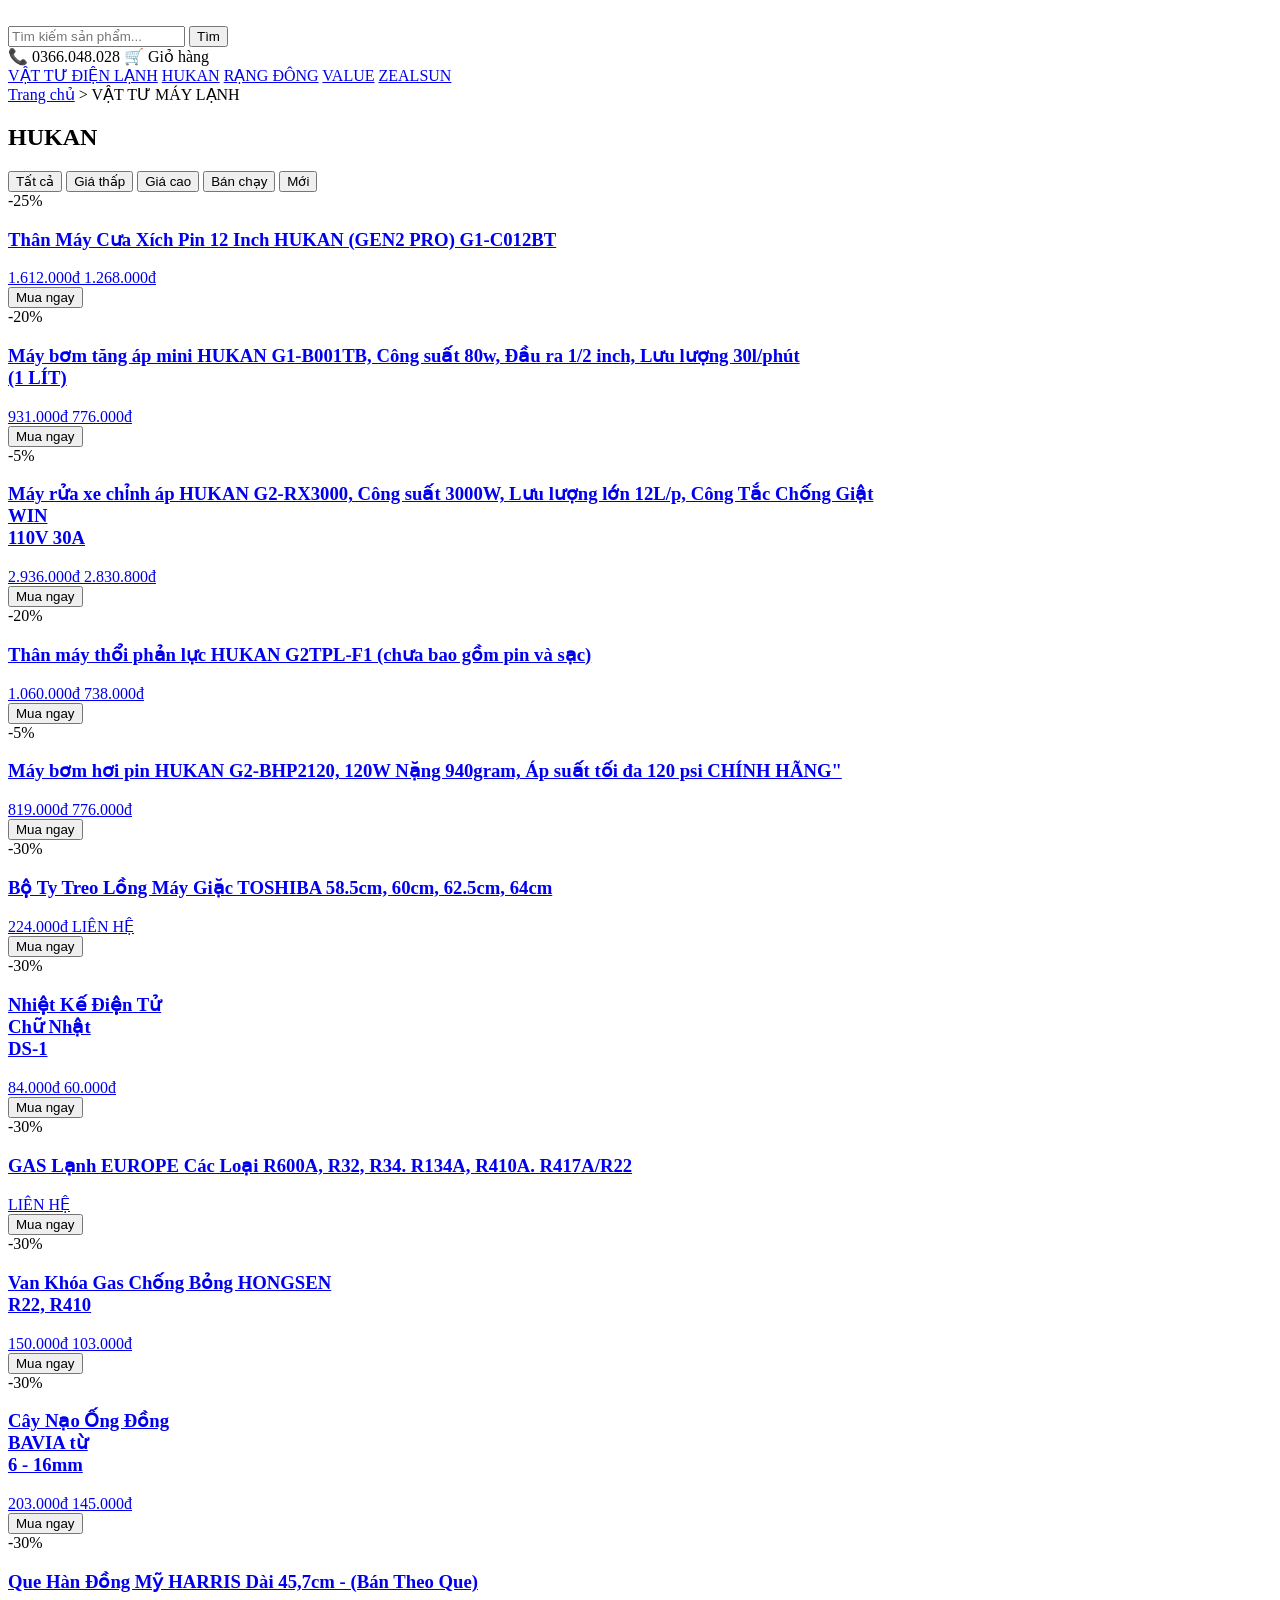
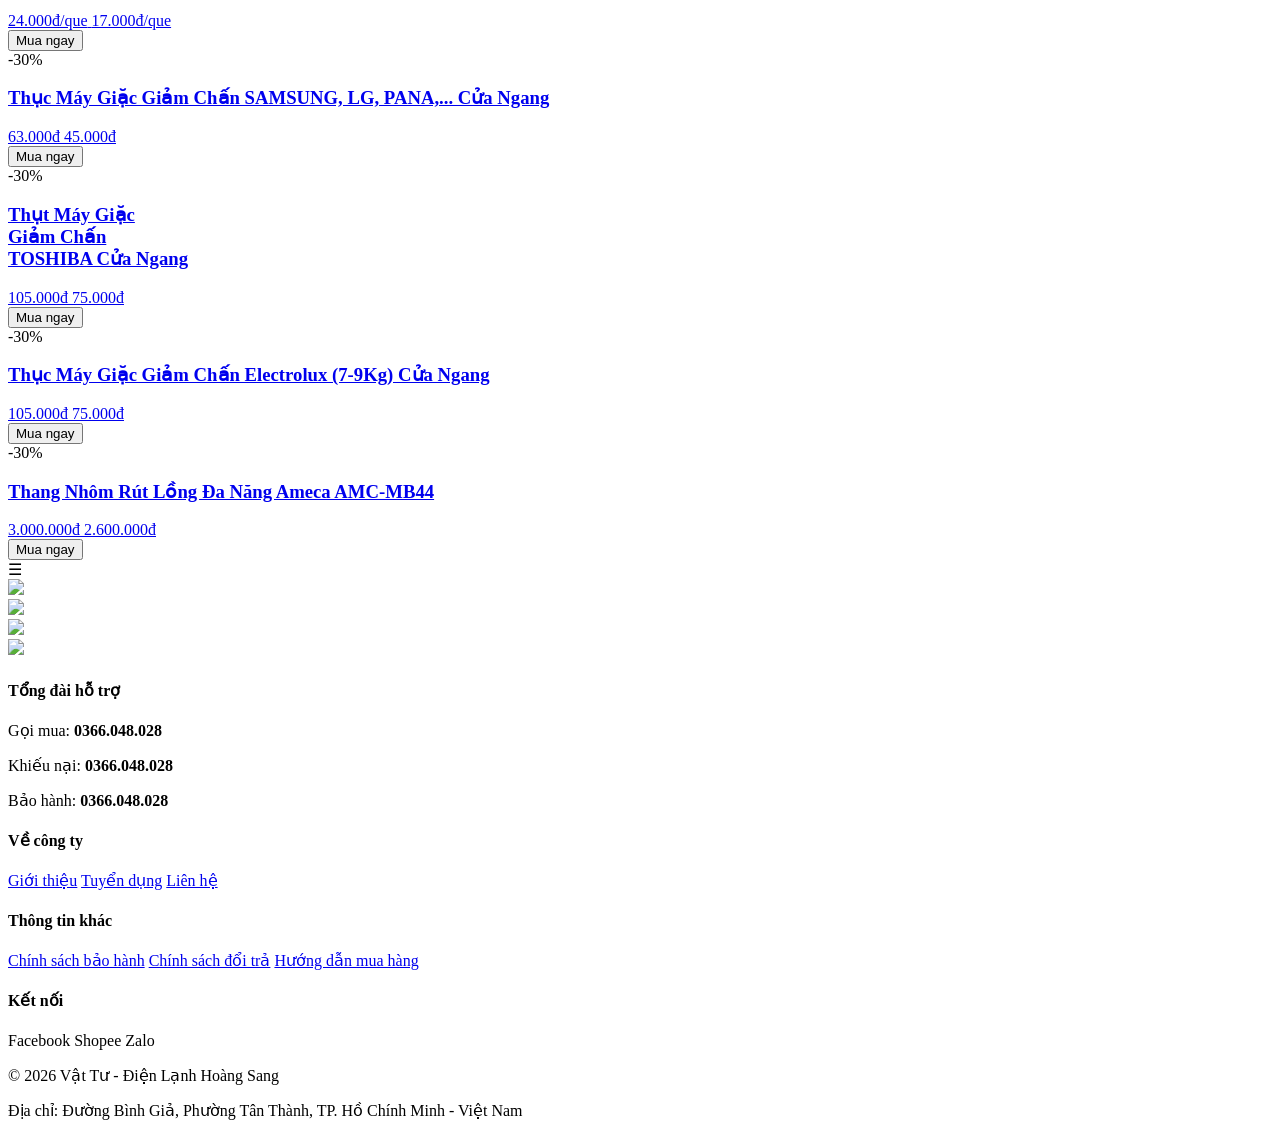
==== hukan.html @ 6bf0ff97 "Add files via upload" ====
<!DOCTYPE html>
<html lang="vi">
<head>
  <meta charset="UTF-8">
  <title>Danh mục sản phẩm</title>

  <link rel="stylesheet" href="assets/css/base.css">
  <link rel="stylesheet" href="assets/css/layout.css">
  <link rel="stylesheet" href="assets/css/home.css">
  <link rel="stylesheet" href="assets/css/responsive.css">
  
</head>

<body>

<!-- HEADER -->
<header class="header">
  <div class="container header-top">

<div class="logo">
  <a href="index.html">
    <img src="assets/Images/logo HS-54-54.png" alt="">
  </a>
</div>

    <div class="search-box">
      <input type="text" placeholder="Tìm kiếm sản phẩm..." />
      <button>Tìm</button>
    </div>

    <div class="header-actions">
      <span>📞 0366.048.028</span>
      <span>🛒 Giỏ hàng</span>
    </div>
  </div>

  <nav class="nav">
    <div class="container">
    <a href="vattudienlanh.html">VẬT TƯ ĐIỆN LẠNH</a>
    <a href="hukan.html">HUKAN</a>
    <a href="category.html">RẠNG ĐÔNG</a>
    <a href="category.html">VALUE</a>
    <a href="category.html">ZEALSUN</a>
    </div>
  </nav>
</header>


<div class="overlay" id="overlay"></div>

<!-- MAIN CATEGORY -->
<section class="category-page">
  <div class="container">

    <!-- breadcrumb -->
    <div class="breadcrumb">
      <a href="index.html">Trang chủ</a> > <span>VẬT TƯ MÁY LẠNH</span>
    </div>

    <div class="category-layout no-sidebar">

      <!-- PRODUCT LIST -->
<section class="products">

  <div class="section-header">
    <h2 class="section-title">HUKAN</h2>
  </div>

  <div class="filter-bar">
    <button class="filter-btn active" data-filter="all">Tất cả</button>
    <button class="filter-btn" data-filter="low">Giá thấp</button>
    <button class="filter-btn" data-filter="high">Giá cao</button>
    <button class="filter-btn" data-filter="hot">Bán chạy</button>
    <button class="filter-btn" data-filter="new">Mới</button>
  </div>

  <!-- SẢN PHẨM -->
  <section class="products">
  <div class="container">
      <!-- HEADER MỚI -->

    <div class="product-grid">
      <div class="product-card">
        <span class="discount-badge">-25%</span>
  <a href="product2.html?id=1">
    <img src="https://down-vn.img.susercontent.com/file/vn-11134207-81ztc-mm71sxk3lg5f43.webp" alt="">
    <h3>Thân Máy Cưa Xích Pin 12 Inch HUKAN (GEN2 PRO) G1-C012BT</h3>
    <div class="price-box">
  <span class="old-price">1.612.000đ</span>
  <span class="new-price">1.268.000đ</span>
</div>
  </a>
  <button>Mua ngay</button>
</div>

<div class="product-card">
        <span class="discount-badge">-20%</span>
  <a href="product2.html?id=2">
    <img src="https://down-vn.img.susercontent.com/file/vn-11134207-81ztc-mm70eq6op72naf.webp" alt="">
    <h3>Máy bơm tăng áp mini HUKAN G1-B001TB, Công suất 80w, Đầu ra 1/2 inch, Lưu lượng 30l/phút<br>(1 LÍT)</h3>
    <div class="price-box">
  <span class="old-price">931.000đ</span>
  <span class="new-price">776.000đ</span>
</div>
  </a>
  <button>Mua ngay</button>
</div>

<div class="product-card">
        <span class="discount-badge">-5%</span>
  <a href="product2.html?id=3">
    <img src="https://down-vn.img.susercontent.com/file/vn-11134207-81ztc-mm71h6niehvs71.webp" alt="">
    <h3>Máy rửa xe chỉnh áp HUKAN G2-RX3000, Công suất 3000W, Lưu lượng lớn 12L/p, Công Tắc Chống Giật<br> WIN <br> 110V 30A</h3>
    <div class="price-box">
  <span class="old-price">2.936.000đ</span>
  <span class="new-price">2.830.800đ</span>
</div>
  </a>

  <button>Mua ngay</button>
</div>

<div class="product-card">
        <span class="discount-badge">-20%</span>
  <a href="product2.html?id=4">
    <img src="https://down-vn.img.susercontent.com/file/vn-11134207-81ztc-mm1tuq9fynsy72.webp" alt="">
    <h3>Thân máy thổi phản lực HUKAN G2TPL-F1 (chưa bao gồm pin và sạc)</h3>
    <div class="price-box">
  <span class="old-price">1.060.000đ</span>
  <span class="new-price">738.000đ</span>
</div>
  </a>

  <button>Mua ngay</button>
</div>

<div class="product-card">
        <span class="discount-badge">-5%</span>
  <a href="product2.html?id=5">
    <img src="https://down-vn.img.susercontent.com/file/vn-11134207-81ztc-mm8f7veztypue5.webp" alt="">
    <h3>Máy bơm hơi pin HUKAN G2-BHP2120, 120W Nặng 940gram, Áp suất tối đa 120 psi CHÍNH HÃNG"</h3>
    <div class="price-box">
  <span class="old-price">819.000đ</span>
  <span class="new-price">776.000đ</span>
</div>
  </a>

  <button>Mua ngay</button>
</div>

<div class="product-card">
        <span class="discount-badge">-30%</span>
  <a href="product.html?id=6">
    <img src="assets/Images/Ty Treo.png" alt="">
    <h3>Bộ Ty Treo Lồng Máy Giặc TOSHIBA 58.5cm, 60cm, 62.5cm, 64cm</h3>
    <div class="price-box">
  <span class="old-price">224.000đ</span>
  <span class="new-price">LIÊN HỆ</span>
</div>
  </a>

  <button>Mua ngay</button>
</div>

<div class="product-card">
        <span class="discount-badge">-30%</span>
  <a href="product.html?id=7">
    <img src="assets/Images/NhietKe.png" alt="">
    <h3>Nhiệt Kế Điện Tử <br> Chữ Nhật <br> DS-1</h3>
    <div class="price-box">
  <span class="old-price">84.000đ</span>
  <span class="new-price">60.000đ</span>
</div>
  </a>

  <button>Mua ngay</button>
</div>

<div class="product-card">
        <span class="discount-badge">-30%</span>
  <a href="product.html?id=8">
    <img src="assets/Images/GAS LANH.png" alt="">
    <h3>GAS Lạnh EUROPE Các Loại R600A, R32, R34. R134A, R410A. R417A/R22</h3>
    <div class="price-box">
  <span class="old-price"></span>
  <span class="new-price">LIÊN HỆ</span>
</div>
  </a>

  <button>Mua ngay</button>
</div>

<div class="product-card">
        <span class="discount-badge">-30%</span>
  <a href="product.html?id=9">
    <img src="assets/Images/Van Khoa-27.png" alt="">
    <h3>Van Khóa Gas Chống Bỏng HONGSEN <br> R22, R410</h3>
    <div class="price-box">
  <span class="old-price">150.000đ</span>
  <span class="new-price">103.000đ</span>
</div>
  </a>

  <button>Mua ngay</button>
</div>

<div class="product-card">
        <span class="discount-badge">-30%</span>
  <a href="product.html?id=10">
    <img src="assets/Images/CayNao.png" alt="">
    <h3>Cây Nạo Ống Đồng <br> BAVIA từ <br> 6 - 16mm</h3>
    <div class="price-box">
  <span class="old-price">203.000đ</span>
  <span class="new-price">145.000đ</span>
</div>
  </a>

  <button>Mua ngay</button>
</div>

<div class="product-card">
        <span class="discount-badge">-30%</span>
  <a href="product.html?id=11">
    <img src="assets/Images/QueHan.png" alt="">
    <h3>Que Hàn Đồng Mỹ HARRIS Dài 45,7cm - (Bán Theo Que) </h3>
    <div class="price-box">
  <span class="old-price">24.000đ/que</span>
  <span class="new-price">17.000đ/que</span>
</div>
  </a>

  <button>Mua ngay</button>
</div>

<div class="product-card">
        <span class="discount-badge">-30%</span>
  <a href="product.html?id=12">
    <img src="assets/Images/ThucMayGiac SS,LG NG.png" alt="">
    <h3>Thục Máy Giặc Giảm Chấn SAMSUNG, LG, PANA,... Cửa Ngang</h3>
    <div class="price-box">
  <span class="old-price">63.000đ</span>
  <span class="new-price">45.000đ</span>
</div>
  </a>

  <button>Mua ngay</button>
</div>

<div class="product-card">
        <span class="discount-badge">-30%</span>
  <a href="product.html?id=13">
    <img src="assets/Images/ThucGiamChanToshiba.png" alt="">
    <h3>Thụt Máy Giặc <br> Giảm Chấn <br> TOSHIBA Cửa Ngang</h3>
    <div class="price-box">
  <span class="old-price">105.000đ</span>
  <span class="new-price">75.000đ</span>
</div>
  </a>

  <button>Mua ngay</button>
</div>

<div class="product-card">
        <span class="discount-badge">-30%</span>
  <a href="product.html?id=14">
    <img src="assets/Images/ThucGiamChanElec.png" alt="">
    <h3>Thục Máy Giặc Giảm Chấn Electrolux (7-9Kg) Cửa Ngang</h3>
    <div class="price-box">
  <span class="old-price">105.000đ</span>
  <span class="new-price">75.000đ</span>
</div>
  </a>

  <button>Mua ngay</button>
</div>

<div class="product-card">
        <span class="discount-badge">-30%</span>
  <a href="product.html?id=15">
    <img src="assets/Images/ThangAmeca.png" alt="">
    <h3>Thang Nhôm Rút Lồng Đa Năng Ameca AMC-MB44</h3>
    <div class="price-box">
  <span class="old-price">3.000.000đ</span>
  <span class="new-price">2.600.000đ</span>
</div>
  </a>

  <button>Mua ngay</button>
</div>
</div>
</div>
    </div>
  </section>
  <!-- Mobile Menu -->
<!-- FLOATING MENU MOBILE -->
<!-- FLOATING MENU MOBILE -->
<div class="fab-container">
  <div class="fab-button" id="fabBtn">☰</div>

  <div class="fab-item item4">
  <img src="https://logos-world.net/wp-content/uploads/2023/03/Zalo-Logo.png" width="100">
</div>

<div class="fab-item item3">
  <img src="https://static.vecteezy.com/system/resources/previews/018/930/698/original/facebook-logo-facebook-icon-transparent-free-png.png" width="100">
</div>

<div class="fab-item item2">
  <img src="https://freelogopng.com/images/all_img/1656180674shopee-logo-transparent.png" width="70">
</div>
<div class="fab-item item1">
  <img src="https://freepnglogo.com/images/all_img/1714299248tiktok-shop-logo-png-transparent.png" width="70">
</div>
</div>

<div class="overlay" id="overlay"></div>

<script>
const fabBtn = document.getElementById("fabBtn");
const fabContainer = document.querySelector(".fab-container");
const overlay = document.getElementById("overlay");

fabBtn.onclick = () => {
  fabContainer.classList.toggle("open");
  overlay.classList.toggle("show");

  fabBtn.innerText = fabContainer.classList.contains("open") ? "✕" : "☰";
};

overlay.onclick = () => {
  fabContainer.classList.remove("open");
  overlay.classList.remove("show");
  fabBtn.innerText = "☰";
};
</script>

<footer class="footer">
  <div class="footer-top">

    <div class="footer-col">
      <h4>Tổng đài hỗ trợ</h4>
      <p>Gọi mua: <b>0366.048.028</b></p>
      <p>Khiếu nại: <b>0366.048.028</b></p>
      <p>Bảo hành: <b>0366.048.028</b></p>
    </div>

    <div class="footer-col">
      <h4>Về công ty</h4>
      <a href="#">Giới thiệu</a>
      <a href="#">Tuyển dụng</a>
      <a href="#">Liên hệ</a>
    </div>

    <div class="footer-col">
      <h4>Thông tin khác</h4>
      <a href="#">Chính sách bảo hành</a>
      <a href="#">Chính sách đổi trả</a>
      <a href="#">Hướng dẫn mua hàng</a>
    </div>

    <div class="footer-col">
      <h4>Kết nối</h4>
      <div class="socials">
        <span>Facebook</span>
        <span>Shopee</span>
        <span>Zalo</span>
      </div>
    </div>

  </div>
</footer>
  <!-- Mobile Menu -->
<!-- FLOATING MENU MOBILE -->

  <div class="footer-bottom">
    <p>© 2026 Vật Tư - Điện Lạnh Hoàng Sang</p>
    <p>Địa chỉ: Đường Bình Giả, Phường Tân Thành, TP. Hồ Chính Minh - Việt Nam</p>
  </div>
</footer>


<script src="assets/js/main.js"></script>
</body>
</html>
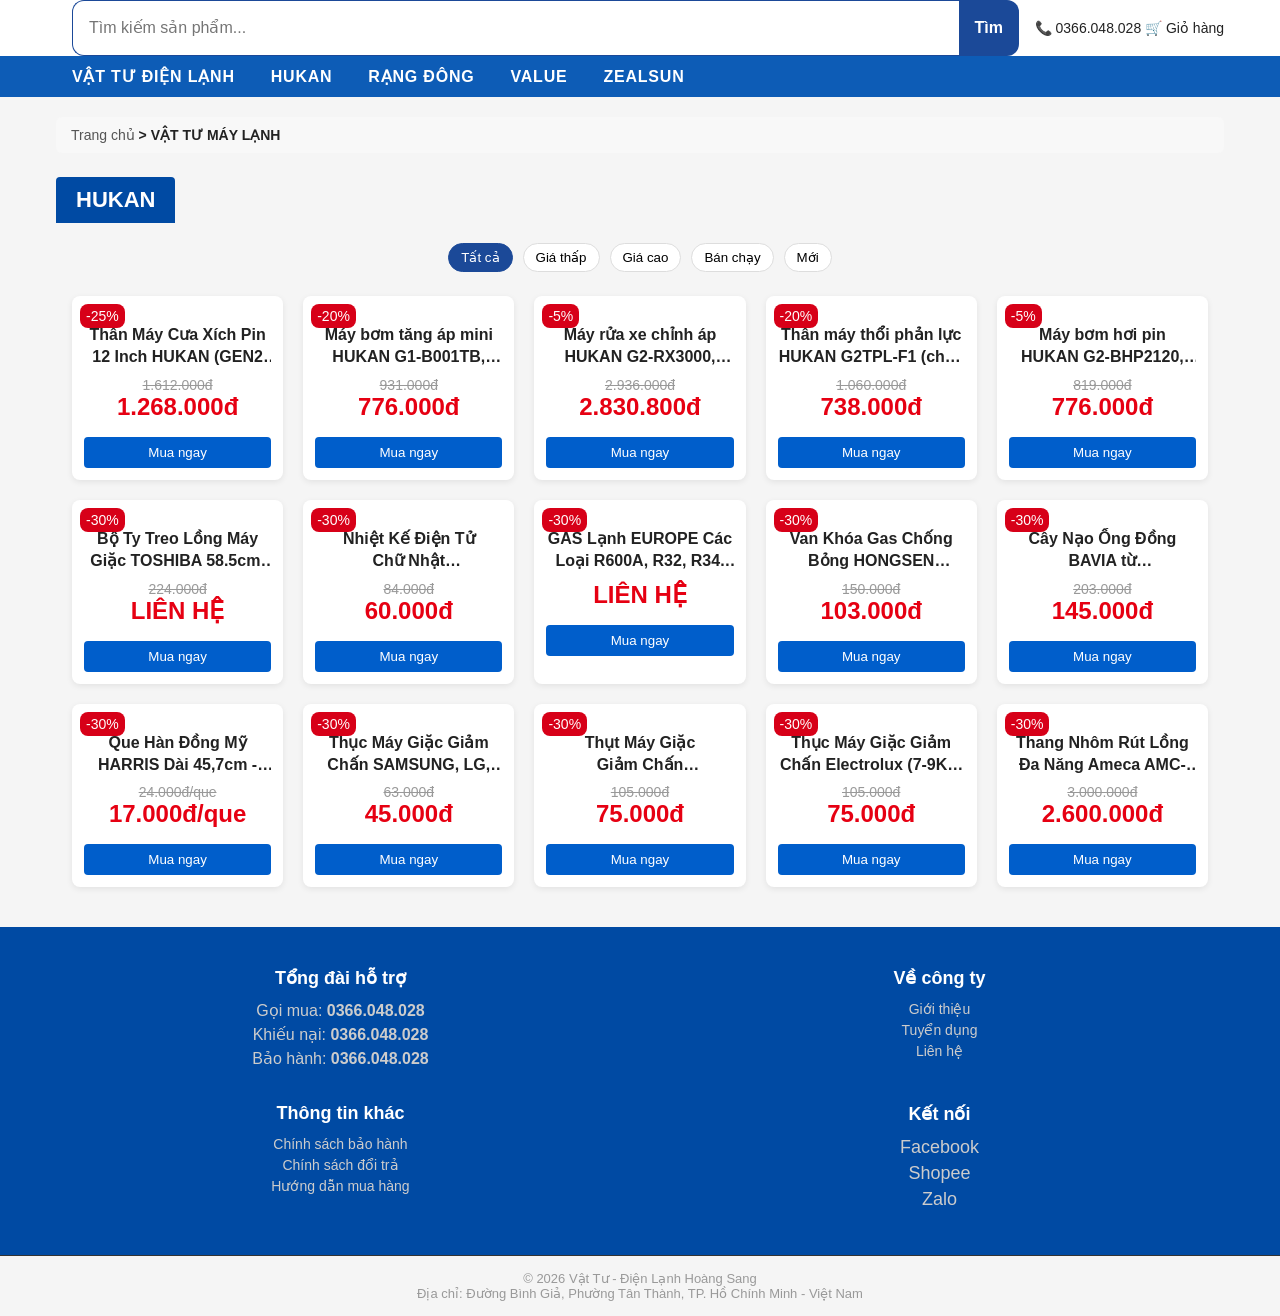
==== commit 4fd10080: "Update hukan.html" ====
--- a/hukan.html
+++ b/hukan.html
@@ -4,10 +4,10 @@
   <meta charset="UTF-8">
   <title>Danh mục sản phẩm</title>
 
-  <link rel="stylesheet" href="assets/css/base.css">
-  <link rel="stylesheet" href="assets/css/layout.css">
-  <link rel="stylesheet" href="assets/css/home.css">
-  <link rel="stylesheet" href="assets/css/responsive.css">
+  <link rel="stylesheet" href="base.css">
+  <link rel="stylesheet" href="layout.css">
+  <link rel="stylesheet" href="home.css">
+  <link rel="stylesheet" href="responsive.css">
   
 </head>
 
--- a/base.css
+++ b/base.css
@@ -0,0 +1,29 @@
+/* base.css */
+body {
+  font-family: Arial, sans-serif;
+}
+:root {
+  --primary: #0d5cb6;
+  --secondary: #f1f1f1;
+  --danger: #e53935;
+  --text: #222;
+  --gray: #777;
+}
+
+* {
+  margin: 0;
+  padding: 0;
+  box-sizing: border-box;
+}
+
+body {
+  font-family: Arial, Helvetica, sans-serif;
+  font-size: 14px;
+  color: var(--text);
+  background: #f5f5f5;
+}
+
+a {
+  text-decoration: none;
+  color: inherit;
+}
--- a/layout.css
+++ b/layout.css
@@ -0,0 +1,834 @@
+/* layout.css */
+  body { font-family: 'Roboto', sans-serif; }
+.header {
+  background: white;
+}
+.container {
+  max-width: 1200px;
+  margin: 0 auto;
+  padding: 0 16px;
+}
+.product-detail{
+  max-width: 1200px;
+  margin: 0 auto;
+  overflow-x: hidden;
+}
+.banner img {
+  width: 100%;
+  border-radius: 8px;
+}
+
+.header-top {
+  display: flex;
+  align-items: center;
+  gap: 16px;
+}
+
+.logo {
+  font-size: 22px;
+  font-weight: bold;
+  color: var(--primary);
+}
+
+.search-box {
+  flex: 1;
+  display: flex;
+  height: 56px; /* ⭐ chiều cao chuẩn */
+}
+
+.search-box input {
+  font-size: 16px;
+  flex: 1;
+  padding: 16px;
+  border: 1px solid #1b4998;
+  border-right: none;
+  border-radius: 12px 0 0 12px;
+  outline: none;
+}
+
+.search-box button {
+  width: 60px; /* ⭐ nút to ra */
+  font-size: 16px;
+  font-weight: 600;
+  background: #1b4998;
+  color: #fff;
+  border: none;
+  border-radius: 0 12px 12px 0;
+  cursor: pointer;
+}
+
+.nav {
+  background: var(--primary);
+}
+
+.nav a {
+  font-family: 'Roboto', sans-serif;
+  display: inline-block;
+  padding: 10px 15px;
+  color: white;
+  font-size: 16px;
+  font-weight: 600;
+  letter-spacing: 0.8px; /* ⭐ giãn chữ */
+  border: 1px solid transparent;
+  border-radius: 6px;
+  transition: 0.3s;
+}
+.nav a:hover {
+  background: rgba(255,255,255,0.15);
+  border: 1px solid #fff;
+}
+.nav a::after {
+  content: "";
+  position: absolute;
+  left: 0;
+  bottom: -5px;
+  width: 0;
+  height: 2px;
+  background: #fff;
+  transition: 0.3s;
+}
+
+.nav a:hover::after {
+  width: 100%;
+}
+.category-page {
+  margin-top: 20px;
+}
+
+.sidebar {
+  width: 250px;
+  background: white;
+  padding: 15px;
+}
+
+.filter-group {
+  margin-bottom: 20px;
+}
+
+.filter-group h4 {
+  margin-bottom: 10px;
+  font-size: 14px;
+}
+
+.filter-group label {
+  display: block;
+  font-size: 13px;
+  margin-bottom: 5px;
+}
+
+.category-content {
+  flex: 1;
+}
+
+.category-header {
+  display: flex;
+  justify-content: space-between;
+  align-items: center;
+  margin-bottom: 15px;
+}
+.product-page {
+  margin-top: 20px;
+}
+
+.product-top {
+  display: flex;
+  gap: 30px;
+  background: white;
+  padding: 20px;
+}
+
+.product-gallery img {
+  display: grid;
+  grid-template-columns: 45% 55%; /* ⭐ chia lại */
+  gap: 30px;
+  align-items: start;
+}
+
+.product-info h1 {
+  font-size: 22px;
+  margin-bottom: 10px;
+}
+
+.product-info .price {
+  font-size: 24px;
+  color: var(--danger);
+  margin-bottom: 10px;
+}
+
+.promo li {
+  font-size: 14px;
+  margin-bottom: 5px;
+}
+
+.btn-buy {
+  background: var(--danger);
+  color: white;
+  padding: 12px 20px;
+  border: none;
+  margin-right: 10px;
+}
+
+.btn-cart {
+  background: #ff9800;
+  color: white;
+  padding: 12px 20px;
+  border: none;
+}
+
+.product-tabs {
+  background: white;
+  margin-top: 20px;
+  padding: 20px;
+}
+
+.tabs {
+  display: flex;
+  border-bottom: 1px solid #ddd;
+}
+
+.tab {
+  padding: 10px 20px;
+  border: none;
+  background: none;
+  cursor: pointer;
+}
+
+.tab.active {
+  border-bottom: 2px solid var(--primary);
+  color: var(--primary);
+}
+
+.tab-content {
+  display: none;
+  padding-top: 15px;
+}
+
+.tab-content.active {
+  display: block;
+}
+/* Hamburger */
+.hamburger {
+  font-size: 24px;
+  cursor: pointer;
+  display: none;
+  position: static;
+}
+
+/* Overlay */
+
+.overlay.active {
+  display: block;
+}
+.category-layout {
+  display: grid;
+  grid-template-columns: 1fr;
+}
+
+.filter {
+  background: #fff;
+  padding: 12px;
+  border-radius: 8px;
+}
+
+.filter h3 {
+  margin-bottom: 12px;
+}
+
+.filter-group {
+  margin-bottom: 16px;
+}
+
+.category-products h2 {
+  margin-bottom: 16px;
+}
+.logo {
+  display: flex;
+  align-items: center;
+}
+
+.logo img {
+  height: 100px;
+  object-fit: contain;
+}
+.section-header {
+  display: flex;
+  justify-content: center;
+  align-items: center;
+  margin-bottom: 20px;
+  border: none;
+}
+
+.section-title {
+  background: #004aa3;
+  color: #fff;
+  padding: 10px 20px;
+  margin: 0;
+  font-size: 18px;
+  border-radius: 4px 4px 0 0;
+}
+
+.view-all {
+  display: inline-block;
+  padding: 6px 14px;
+  font-size: 14px;
+  font-weight: 600;
+  color: #004aa3;
+  border: 1px solid #004aa3;
+  border-radius: 20px;
+  text-decoration: none;
+  transition: 0.3s;
+}
+.view-all:hover {
+  background: #004aa3;
+  color: #fff;
+  
+}
+.spec-content {
+  max-height: 120px;
+  overflow: hidden;
+  position: relative;
+  transition: 0.3s;
+  max-width: 1200px;
+  margin: 0 auto;
+  word-break: break-word;
+  padding: 16px 16px;
+}
+
+.spec-content::after {
+  pointer-events: none;
+  content: "";
+  position: absolute;
+  bottom: 0;
+  width: 100%;
+  height: 40px;
+  background: linear-gradient(to bottom, transparent, #fff);
+}
+
+.spec-content.open {
+  max-height: 1200px;
+}
+.spec-content div {
+  max-width: 100%;
+}
+
+.spec-content.open::after {
+  display: none;
+}
+/* ===== XEM THÊM ===== */
+    .spec-content {
+      max-height: 120px;
+      overflow: hidden;
+      position: relative;
+      transition: 0.3s;
+    }
+
+    .spec-content::after {
+      content: "";
+      position: absolute;
+      bottom: 0;
+      width: 100%;
+      height: 40px;
+      background: linear-gradient(to bottom, transparent, #fff);
+    }
+
+    .spec-content.open {
+      max-height: 2000px;
+    }
+
+    .spec-content.open::after {
+      display: none;
+    }
+
+    .toggle-wrap {
+      position: relative;
+      z-index: 10;
+      text-align: center;
+      margin-top: 10px;
+    }
+
+    #toggleBtn {
+      position: relative;
+      z-index: 20;
+      background: none;
+      border: none;
+      color: #005ecb;
+      font-weight: 600;
+      cursor: pointer;
+    }
+    #toggleBtn:hover {
+      transform: translateY(-2px);
+      box-shadow: 0 6px 14px rgba(0,0,0,0.2);
+}
+.spec-content::after {
+  content: "";
+  position: absolute;
+  bottom: 0;
+  left: 0;
+  width: 100%;
+  height: 70px;
+  pointer-events: none;
+  z-index: 1;
+
+  background: linear-gradient(
+    to bottom,
+    rgba(255,255,255,0.8),
+    rgba(255,255,255,0),
+    #fff
+     );
+ border-radius: 0 0 10px 10px; /* bo góc dưới */
+}
+.short-specs {
+  max-width: 1200px;   /* hoặc 800px tùy bạn */
+  margin: 20px auto;
+  background: #fff;
+  padding: 10px;
+  border-radius: 10px;
+  border: 1px solid #eee;
+}
+  
+/* FILTER BAR */
+.filter-bar {
+  display: flex;
+  gap: 10px;
+  margin: 15px 0;
+  flex-wrap: wrap;
+}
+
+/* BUTTON */
+.filter-btn {
+  padding: 6px 14px;
+  border: 1px solid #ddd;
+  background: #fff;
+  border-radius: 20px;
+  cursor: pointer;
+  transition: 0.2s;
+}
+
+/* ACTIVE */
+.filter-btn.active {
+  background: red;
+  color: #fff;
+  border-color: red;
+}
+
+/* HOVER */
+.filter-btn:hover {
+  background: #f5f5f5;
+}
+.section-header {
+  display: flex;
+  align-items: center;
+  justify-content: space-between; /* giữ title bên trái, link bên phải */
+  margin-bottom: 20px;
+}
+
+.section-title {
+  font-size: 22px;
+  font-weight: bold;
+}
+
+/* Nếu KHÔNG có nút "Xem tất cả" thì căn giữa */
+.section-header.center {
+  justify-content: center;
+}
+.filter-bar {
+  display: flex;
+  justify-content: center; /* căn giữa ngang */
+  align-items: center;
+  gap: 10px; /* khoảng cách giữa các nút */
+  margin: 20px 0;
+  flex-wrap: wrap; /* tránh vỡ layout trên mobile */
+}
+
+.filter-bar button {
+  padding: 6px 12px;
+  border: 1px solid #ddd;
+  background: #fff;
+  cursor: pointer;
+  border-radius: 20px;
+  transition: 0.2s;
+}
+
+.filter-bar button:hover {
+  background: #1b4998;
+  color: #fff;
+}
+
+.filter-bar button.active {
+  background: #1b4998;
+  color: #fff;
+  border-color: #1b4998;
+}
+.header {
+  position: sticky;
+  top: 0;
+  z-index: 999;
+  background: #fff;
+}
+.features {
+  display: grid;
+  grid-template-columns: repeat(4, 1fr);
+  gap: 20px;
+  margin: 30px 0;
+}
+
+.feature-item {
+  background: #fff;
+  padding: 20px;
+  border-radius: 12px;
+  text-align: center;
+  transition: 0.3s;
+  border: 1px solid #eee;
+}
+
+.feature-item img {
+  width: 60px;
+  margin-bottom: 10px;
+}
+
+.feature-item h4 {
+  font-size: 14px;
+  margin-bottom: 6px;
+  color: #333;
+}
+
+.feature-item p {
+  font-size: 13px;
+  color: #666;
+  line-height: 1.5;
+}
+
+/* HOVER XỊN */
+.feature-item:hover {
+  transform: translateY(-5px);
+  box-shadow: 0 8px 20px rgba(0,0,0,0.1);
+  border-color: #ddd;
+}
+.warehouse {
+  background: #ffffff;
+  padding: 20px;
+}
+
+.warehouse h3 {
+  font-size: 18px;
+  margin-bottom: 10px;
+  color: #005ecb;
+}
+
+.warehouse p {
+  font-size: 14px;
+  color: #333;
+  margin: 5px 0;
+}
+.footer {
+  background: #004aa3;
+  color: #ccc;
+  margin-top: 40px;
+  width: 100%;
+}
+
+.footer-top {
+  display: grid;
+  grid-template-columns: repeat(2, 1fr);
+  gap: 30px;
+  padding: 40px 16px;
+  margin: 0 auto;
+  text-align: center;
+  max-width: 1200px;
+}
+.footer {
+  margin-top: 40px;
+}
+
+/* NỀN FULL */
+.footer-bg {
+  background: #004aa3;
+  width: 100%;
+}
+
+/* nội dung vẫn giới hạn */
+.footer-top {
+  max-width: 1200px;
+  margin: 0 auto;
+}
+
+/* TEXT */
+.footer-col h4 {
+  color: #fff;
+  margin-bottom: 12px;
+  font-size: 18px;
+}
+
+.footer-col p {
+  font-size: 16px;
+  margin: 5px 0;
+}
+
+.footer-col a {
+  display: block;
+  color: #ccc;
+  font-size: 14px;
+  margin: 5px 0;
+  text-decoration: none;
+  transition: 0.3s;
+}
+
+.footer-col a:hover {
+  color: #fff;
+  padding-left: 5px;
+}
+
+.socials span {
+  display: block;
+  margin: 5px 0;
+  cursor: pointer;
+  font-size: 18px;
+}
+
+.footer-bottom {
+  border-top: 1px solid #333;
+  text-align: center;
+  padding: 15px 0;
+  font-size: 13px;
+  color: #999;
+}
+/* FIX FOOTER MOBILE CHẮC CHẮN */
+/* ===== FLOATING BUTTON ===== */
+/* FLOATING BUTTON */
+.fab-container {
+  position: fixed;
+  bottom: 1000px;
+  right: 20px;
+  z-index: 9999; /* 👈 THÊM */
+}
+
+/* Nút tròn */
+.fab-button {
+  width: 120px;
+  height: 120px;
+  background: #004aa3;
+  color: #fff;
+  font-size: 44px;
+  border-radius: 50%;
+  display: flex;
+  align-items: center;
+  justify-content: center;
+  cursor: pointer;
+  z-index: 10000;
+  transition: 0.3s;
+}
+.fab-container.open .fab-button {
+  transform: rotate(45deg) scale(1.1);
+}
+/* item con */
+.fab-item {
+  
+  position: absolute;
+  bottom: 0;
+  right: 0;
+
+  width: 120px;
+  height: 120px;
+
+  background: #fff;
+  border-radius: 50%;
+
+  display: flex;
+  align-items: center;
+  justify-content: center;
+
+  font-size: 30px;
+
+  opacity: 0;
+  transform: rotate(0deg) translate(0) scale(0);
+  transform-origin: center;
+  transition: 
+    transform 0.5s cubic-bezier(0.25, 1.4, 0.5, 1),
+    opacity 0.3s ease;
+}
+/* vị trí khi mở */
+/* item giữa (trục 9h) */
+/* item trên */
+.fab-container.open .item1 {
+  transform: rotate(120deg) translate(180px) rotate(-120deg) scale(1);
+  opacity: 1;
+  transition-delay: 0.05s;
+}
+
+.fab-container.open .item2 {
+  transform: rotate(160deg) translate(180px) rotate(-160deg) scale(1);
+  opacity: 1;
+  transition-delay: 0.1s;
+}
+
+.fab-container.open .item3 {
+  transform: rotate(200deg) translate(180px) rotate(-200deg) scale(1);
+  opacity: 1;
+  transition-delay: 0.15s;
+}
+
+.fab-container.open .item4 {
+  transform: rotate(240deg) translate(180px) rotate(-240deg) scale(1);
+  opacity: 1;
+  transition-delay: 0.2s;
+}
+.menu-item .icon {
+  display: inline-block;
+}
+/* Menu popup */
+.fab-menu {
+  position: absolute;
+  bottom: 70px;
+  right: 0;
+  display: flex;
+  flex-direction: column;
+  gap: 10px;
+
+  opacity: 0;
+  transform: translate(-50%, -50%) scale(0.8);
+  pointer-events: none;
+  transition: 0.3s;
+}
+
+.fab-menu a {
+  background: #fff;
+  padding: 10px 15px;
+  border-radius: 20px;
+  text-decoration: none;
+  color: #333;
+  box-shadow: 0 4px 10px rgba(0,0,0,0.1);
+}
+
+.fab-menu a:hover {
+  background: #1b4998;
+  color: #fff;
+}
+
+/* Khi mở */
+.fab-menu.open {
+  opacity: 1;
+  transform: translateY(0);
+  pointer-events: auto;
+  transform: translate(-50%, -50%) scale(1);
+}
+
+/* Overlay */
+.overlay {
+  position: fixed;
+  inset: 0;
+  background: rgba(0,0,0,0.4);
+  opacity: 0;
+  pointer-events: none;
+  transition: 0.3s;
+  z-index: 9998;
+}
+
+.overlay.show {
+  opacity: 1;
+  pointer-events: auto;
+}
+
+/* Ẩn trên PC */
+@media (min-width: 1200px) {
+  .fab-container {
+    display: none;
+  }
+}
+@keyframes pop {
+  0% { transform: scale(0); }
+  70% { transform: scale(1.1); }
+  100% { transform: scale(1); }
+}
+.header-top {
+  flex-wrap: wrap;
+}
+/* KHUNG CHA */
+.thumb-wrapper {
+  display: flex;
+  align-items: center;
+  gap: 15px;
+  margin-top: 15px;;
+}
+
+/* DANH SÁCH ẢNH */
+.thumbnail-list {
+  display: flex;
+  max-width: 100%;
+  margin: 0 auto;  /* ⭐ căn giữa */
+  display: flex;
+  gap: 10px;
+  overflow: hidden; /* ⭐ ẨN ảnh dư */
+  scroll-behavior: smooth;
+  overflow-x: auto;
+}
+/* Ẩn thanh scroll cho đẹp */
+
+/* ẢNH */
+.thumbnail-list img {
+  width: 70px;
+  height: 70px;
+  object-fit: contain;
+  object-fit: cover;
+  border-radius: 5px;
+  cursor: pointer;
+  flex-shrink: 0;
+  border: 1px solid transparent;
+  transition: 0.3s;
+  background: #1b4998;
+  padding: 1px;
+}
+
+.thumbnail-list img:hover {
+  transform: scale(1.05);
+}
+
+.thumbnail-list img.active {
+  border-color: red;
+}
+
+/* NÚT TRÁI PHẢI */
+.thumb-btn {
+  background: rgba(0,0,0,0.5);
+  color: #fff;
+  border: none;
+  width: 30px;
+  height: 60px;
+  cursor: pointer;
+  position: absolute;
+  z-index: 2;
+  transition: 0.3s;
+}
+
+.thumb-btn.left {
+  left: 0;
+}
+
+.thumb-btn.right {
+  right: 0;
+}
+
+.thumb-btn:hover {
+  background: rgba(0,0,0,0.8);
+}
+.thumb-btn {
+  opacity: 0;
+}
+
+.thumb-wrapper:hover .thumb-btn {
+  opacity: 1;
+}
+.product-detail {
+  max-width: 1200px;
+  margin: 0 auto;
+}
+@keyframes penPop {
+  0% {
+    transform: scale(0.3);
+  }
+  60% {
+    transform: scale(1.15);
+  }
+  100% {
+    transform: scale(1);
+  }
+}
--- a/home.css
+++ b/home.css
@@ -0,0 +1,600 @@
+/* home.css */
+body {
+  font-family: 'Roboto', sans-serif;
+}
+.banner img {
+  width: 100%;
+  display: block;
+}
+.products {
+  margin-top: 24px;
+}
+
+.product-grid {
+  display: grid;
+  grid-template-columns: repeat(5, 1fr); /* 5 cột */
+  gap: 20px;
+}
+
+
+.product-card {
+  transition: transform 0.2s ease, box-shadow 0.2s ease;
+  position: relative;
+  background: #fff;
+  border-radius: 8px;
+  padding: 12px;
+  box-shadow: 0 2px 6px rgba(0,0,0,0.08);
+  text-align: center;
+}
+.product-card:hover {
+  transform: translateY(-4px);
+  box-shadow: 0 6px 14px rgba(0,0,0,0.12);
+}
+.discount-badge {
+  background: #d70018;
+  color: #fff;
+  padding: 4px 6px;
+  border-radius: 8px;
+}
+
+.product-card img {
+  width: 100%;
+}
+
+.price {
+  color: #d70018;
+  font-weight: bold;
+  margin: 8px 0;
+}
+.product-card button {
+  width: 100%;
+  margin-top: 8px;
+  padding: 8px 0;
+  background: #005ecb;
+  color: #fff;
+  border: none;
+  border-radius: 4px;
+  cursor: pointer;
+}
+
+.product-card button:hover {
+  background: #004aa3;
+}
+.banner-slider {
+  margin-top: 16px;
+}
+
+.slider {
+  position: relative;
+  height: 400px;
+  overflow: hidden;
+  border-radius: 10px;
+  aspect-ratio: 16/5; /* hoặc 16/6 tùy banner */
+  height: auto;
+}
+
+.slide {
+  width: 100%;
+  position: absolute;
+  inset: 0;
+  opacity: 0;
+  transform: translateX(40px);
+  transition: opacity 0.6s ease, transform 0.6s ease;
+}
+
+.slide.active {
+  opacity: 1;
+  transform: translateX(0);
+  z-index: 2;
+}
+
+.slide.prev {
+  opacity: 0;
+  transform: translateX(-40px);
+  z-index: 1;
+}
+
+.slide img {
+  width: 100%;
+  height: 100%;
+  object-fit: cover;
+}
+
+/* content */
+.slide-content {
+  position: absolute;
+  left: 40px;
+  top: 50%;
+  transform: translateY(-50%);
+  color: #fff;
+}
+
+.slide-content h2 {
+  font-size: 28px;
+  margin-bottom: 8px;
+}
+
+.slide-content .btn {
+  display: inline-block;
+  margin-top: 8px;
+  background: #d70018;
+  color: #fff;
+  padding: 8px 14px;
+  border-radius: 4px;
+  text-decoration: none;
+}
+
+/* arrows */
+.arrow {
+  position: absolute;
+  top: 50%;
+  transform: translateY(-50%);
+  background: rgba(0,0,0,0.4);
+  color: #fff;
+  border: none;
+  width: 36px;
+  height: 36px;
+  font-size: 26px;
+  cursor: pointer;
+  z-index: 999;
+  border-radius: 5px 5px;
+}
+.arrow:hover {
+  background: #1b4998;
+  transform: translateY(-50%) scale(1.1);
+}
+
+.arrow.prev { left: 10px; }
+.arrow.next { right: 10px; }
+
+/* dots */
+.dots {
+  position: absolute;
+  bottom: 15px;
+  left: 50%;
+  transform: translateX(-50%);
+  display: flex;
+  gap: 10px;
+  z-index: 999; /* ⭐ QUAN TRỌNG */
+  
+}
+
+.dot {
+  width: 12px;
+  height: 12px;
+  background: rgba(0,0,0,0.4); /* ⭐ đổi sang đậm */
+  border-radius: 50%;
+  cursor: pointer;
+  transition: 0.3s;
+}
+
+.dot.active {
+  background: #fff;
+  transform: scale(1.3);
+}
+
+/* mobile */
+@media (max-width: 768px) {
+  .slider { height: 240px; }
+  .slide-content {
+    left: 16px;
+    font-size: 14px;
+  }
+}
+.flash-header {
+  position: relative;
+  z-index: 3; /* ⭐ QUAN TRỌNG */
+}
+.discount-badge {
+  position: absolute;
+  top: 8px;
+  left: 8px;
+  z-index: 2;
+}
+.product-card {
+  position: relative;
+  z-index: 1;
+}
+.countdown {
+  position: relative;
+  z-index: 4; /* cao nhất trong flash sale */
+}
+/* ======================
+   HOME CATEGORY
+====================== */
+
+.home-category {
+  padding: 40px 0;
+  background: #f5f5f5;
+}
+
+
+.category-grid {
+  padding: 20px;
+  display: grid;
+  grid-template-columns: repeat(6, 1fr);
+  gap: 20px;
+}
+
+.category-item {
+  background: #fff;
+  border-radius: 12px;
+  padding: 20px;
+  text-align: center;
+  cursor: pointer;
+  transition: 0.3s;
+  border: 1px solid #eee;
+}
+
+.category-item img {
+  width: 100%;
+  height: 60px;
+  object-fit: contain; /* QUAN TRỌNG */
+  margin-bottom: 10px;
+}
+
+.category-item span {
+  font-size: 14px;
+  font-weight: 600;
+  color: #333;
+}
+
+.category-item:hover {
+  transform: translateY(-5px);
+  box-shadow: 0 10px 25px rgba(0,0,0,0.1);
+  border-color: #e60000;
+}
+/* ======================
+   bộ đếm vào Flash Sale
+====================== */
+.flash-header {
+  display: flex;
+  justify-content: space-between;
+  align-items: center;
+  margin-bottom: 20px;
+}
+
+.countdown {
+  background: #ffffff;
+  padding: 8px 15px;
+  border-radius: 8px;
+  color: #fff;
+  font-weight: bold;
+  font-size: 14px;
+}
+
+.countdown span {
+  background: #005ecb;
+  padding: 5px 8px;
+  border-radius: 5px;
+  margin: 0 3px;
+}
+/* FLASH PROGRESS */
+.flash-progress {
+  margin-top: 10px;
+}
+
+.progress-bar {
+  background: #eee;
+  height: 8px;
+  border-radius: 10px;
+  overflow: hidden;
+}
+
+.progress-fill {
+  height: 100%;
+  background: linear-gradient(90deg, #ff512f, #dd2476);
+  transition: width 0.5s ease;
+}
+
+.flash-progress small {
+  display: block;
+  font-size: 12px;
+  margin-top: 5px;
+  color: #666;
+}
+.countdown-wrapper {
+  display: flex;
+  align-items: center;
+  gap: 10px;
+}
+
+.countdown-label {
+  font-weight: 600;
+  color: #e60012;
+  font-size: 14px;
+}
+@keyframes blink {
+  0% { background: #000; }
+  50% { background: #e60012; }
+  100% { background: #000; }
+}
+/* PRICE BOX */
+.price-box {
+  margin: 8px 0;
+}
+
+.old-price {
+  text-decoration: line-through;
+  color: #999;
+  font-size: 14px;
+  display: block;
+}
+
+.new-price {
+  color: #e60012;
+  font-weight: 700;
+  font-size: 24px;
+}
+/* PRODUCT DETAIL */
+.product-layout {
+  display: grid;
+  grid-template-columns: 1fr 1fr;
+  gap: 30px;
+}
+.main-btn {
+  position: absolute;
+  top: 45%;
+  transform: translateY(-50%);
+  width: 50px;
+  height: 50px;
+  border: none;
+  background: rgba(0,0,0,0.4);
+  color: #fff;
+  font-size: 24px;
+  cursor: pointer;
+  border-radius: 50%;
+  transition: 0.3s;
+  z-index: 10;
+  cursor: pointer;
+  font-size: 22px;
+  border-radius: 50%;
+}
+.main-btn.prev {
+  left: 10px;
+}
+
+.main-btn.next {
+  right: 10px;
+}
+
+.main-btn:hover {
+  background: #004aa3;
+  transform: translateY(-50%) scale(1.1);
+}
+
+.product-gallery .main-image {
+  width: 100%;
+  border-radius: 10px;
+  display: grid;
+  grid-template-columns: 45% 55%; /* ⭐ chia lại */
+  gap: 30px;
+  align-items: start;
+  object-fit: contain;
+  object-fit: contain;
+  transition: opacity 0.3s ease, transform 0.3s ease;
+}
+.product-gallery {
+  max-width: 90%;
+  overflow: hidden;
+  position: relative;
+}
+.product-info {
+  min-width: 0; /* ⭐ fix tràn chữ */
+}
+
+
+.product-info h1 {
+  font-size: 24px;
+  margin-bottom: 15px;
+}
+
+.discount {
+  color: #e60012;
+  font-weight: bold;
+  margin-bottom: 15px;
+}
+
+.quantity-box {
+  display: flex;
+  align-items: center;
+  gap: 10px;
+  margin: 15px 0;
+}
+
+.quantity-box input {
+  width: 50px;
+  text-align: center;
+}
+
+.add-cart-btn {
+  background: #e60012;
+  color: #fff;
+  border: none;
+  padding: 12px 20px;
+  border-radius: 6px;
+  cursor: pointer;
+  font-weight: bold;
+}
+
+.product-specs table {
+  width: 100%;
+  border-collapse: collapse;
+  margin-top: 20px;
+}
+
+.product-specs td {
+  border: 1px solid #dfdfdf;
+  padding: 10px;
+}
+/* ======================
+   BREADCRUMB STYLE PRO
+====================== */
+
+.breadcrumb {
+  font-family: 'Roboto', sans-serif;
+  background: #f8f8f8;
+  padding: 10px 15px;
+  border-radius: 6px;
+  font-size: 14px;
+  font-weight: 600;
+}
+
+.breadcrumb a {
+  text-decoration: none;
+  color: #555;
+  transition: 0.3s;
+  font-weight: 500;
+}
+
+.breadcrumb a:hover {
+  color: #e60012;
+}
+
+.breadcrumb .separator {
+  margin: 0 6px;
+}
+
+
+
+
+/* RELATED PRODUCTS SPACING */
+.related-products {
+  max-width: 1200px;
+  margin: auto;
+  width: 100%;
+  overflow-x: hidden;
+  margin-top: 50px;
+  padding: 0 16px;
+  border-radius: 12px;
+}
+
+.related-products h2 {
+  margin-bottom: 25px;
+}
+/* ACTION BUTTONS */
+.action-buttons {
+  display: flex;
+  gap: 15px;
+  margin: 20px 0;
+}
+
+.buy-now-btn {
+  flex: 1;
+  background: linear-gradient(90deg, #ff512f, #e60012);
+  color: #fff;
+  border: none;
+  padding: 14px;
+  border-radius: 8px;
+  font-weight: bold;
+  cursor: pointer;
+  transition: 0.3s;
+}
+
+.buy-now:hover {
+  transform: translateY(-2px);
+  box-shadow: 0 6px 15px rgba(230, 0, 18, 0.3);
+}
+
+.add-cart-btn {
+  flex: 1;
+  background: #fff;
+  color: #e60012;
+  border: 2px solid #e60012;
+  padding: 14px;
+  border-radius: 8px;
+  font-weight: bold;
+  cursor: pointer;
+  transition: 0.3s;
+}
+
+.add-cart-btn:hover {
+  background: #e60012;
+  color: #fff;
+}
+/* QUANTITY BOX */
+.quantity-box {
+  display: inline-flex;
+  align-items: center;
+  border: 1px solid #ddd;
+  border-radius: 10px;
+  overflow: hidden;
+  background: #fff;
+  box-shadow: 0 2px 6px rgba(0,0,0,0.05);
+}
+
+.qty-btn {
+  width: 40px;
+  height: 40px;
+  border: none;
+  background: #f5f5f5;
+  font-size: 18px;
+  font-weight: bold;
+  cursor: pointer;
+  transition: 0.2s;
+}
+
+.qty-btn:hover {
+  background: #e60012;
+  color: #fff;
+}
+
+.qty-input {
+  width: 50px;
+  height: 40px;
+  border: none;
+  text-align: center;
+  font-size: 16px;
+  outline: none;
+  border-left: 1px solid #eee;
+  border-right: 1px solid #eee;
+}
+.qty-btn:active {
+  transform: scale(0.9);
+}
+.price-box1 {
+  display: flex;
+  flex-direction: column; /* ⭐ ép xuống dòng chắc chắn */
+  align-items: flex-start;
+}
+
+/* Giá mới (QUAN TRỌNG NHẤT) */
+.new-price1 {
+  color: red;
+  font-size: 36px;
+  font-weight: bold;
+  margin: 4px 0;
+}
+
+/* Giá cũ */
+.old-price1 {
+  text-decoration: line-through;
+  color: #999;
+  font-size: 20px;
+}
+
+/* giảm giá */
+.discount1 {
+  color: #e60000;
+  font-weight: 600;
+  margin-top: 5px;
+  font-size: 20px;
+}
+.section-title {
+  font-size: clamp(18px, 2vw, 22px);
+}
+
+.product-card h3 {
+  font-size: 16px; /* mặc định desktop */
+  font-weight: 600;
+  line-height: 1.4;
+  display: -webkit-box;
+  -webkit-line-clamp: 2;
+  line-clamp: 2; /* chuẩn mới */
+  -webkit-box-orient: vertical;
+  overflow: hidden;
+}
+
+.new-price {
+  font-size: clamp(16px, 2vw, 24px);
+}
--- a/responsive.css
+++ b/responsive.css
@@ -0,0 +1,221 @@
+/* =========================
+   DESKTOP (mặc định)
+   KHÔNG cần viết ở đây
+========================= */
+
+
+/* ===== TABLET (≤1024px) ===== */
+@media (max-width: 1024px) {
+
+  /* GRID */
+  
+  .product-grid {
+    grid-template-columns: repeat(2, 1fr);
+    gap: 16px;
+  }
+
+  .category-grid {
+    grid-template-columns: repeat(3, 1fr);
+  }
+
+  .product-layout {
+    grid-template-columns: 1fr;
+  }
+
+  .footer-top {
+    grid-template-columns: repeat(2, 1fr);
+    text-align: center;
+    max-width: 1200px;
+  }
+
+  .nav {
+    display: none;
+  }
+
+  .hamburger {
+    display: block;
+  }
+
+  /* FONT */
+  .section-title {
+    font-size: 36px;
+  }
+
+  .product-card h3 {
+    font-size: 36px; /* ❗ FIX: không dùng clamp nữa */
+    line-height: 1.4;
+  }
+
+  .new-price {
+    font-size: 48px; /* ❗ FIX: không dùng clamp nữa */
+    line-height: 1.4;
+  }
+
+  .old-price {
+    font-size: 24px; /* ❗ FIX: không dùng clamp nữa */
+    line-height: 1.4;
+  }
+  .category-item span {
+    font-size: 24px;
+    font-weight: 600;
+    color: #333;
+}
+  .product-card button {
+    font-size: 36px;
+    padding: 8px;
+  }
+  .discount-badge {
+    position: absolute;
+    font-size: 36px;
+    top: 8px;
+    left: 8px;
+    z-index: 2;
+    }
+
+   .header-top {
+    display: flex;
+    flex-wrap: wrap; /* ⭐ cho phép xuống dòng */
+    align-items: center;
+   }
+
+  .logo img{
+    height: 150px;
+    order: 1;
+    display: flex;
+    justify-content: flex-start;
+  }
+
+  .search-box {
+    height: 90px;
+    font-size: 36px;          /* ⭐ cao lên */
+    order: 3;
+    width: 100%;
+    margin-top: 10px;
+  }
+  .search-box text{
+    font-size: 36px;
+    padding: 0 30px;
+  }
+
+  .header-actions {
+    font-size: 34px;
+    order: 2;
+    display: flex;
+    justify-content: flex-end; /* đẩy qua phải */
+  }
+    .search-box button {
+    height: 90px;
+    width: 100px;
+    font-size: 24px;
+    border-radius: 0 15px 15px 0;
+    background: #1b4998;
+  }
+}
+
+
+/* ===== MOBILE (≤768px) ===== */
+@media (max-width: 768px) {
+
+  /* GRID */
+  .product-grid {
+    grid-template-columns: repeat(2, 1fr);
+    gap: 12px;
+  }
+.category-item span {
+    font-size: 16px; /* ❗ FIX TO LÊN */
+    line-height: 1.4;
+    color: #333;
+}
+  .category-grid {
+    grid-template-columns: repeat(2, 1fr);
+  }
+
+  .footer-top {
+    grid-template-columns: repeat(2, 1fr);
+  }
+
+  /* UI */
+  .product-card {
+    padding: 10px;
+  }
+
+  .thumbnail-list img {
+    width: 60px;
+    height: 60px;
+  }
+
+  .slide-content {
+    left: 16px;
+    font-size: 14px;
+  }
+
+  /* FONT (QUAN TRỌNG) */
+  body {
+    font-size: 15px;
+  }
+
+  .section-title {
+    font-size: 18px;
+  }
+
+  .product-card h3 {
+    font-size: 16px; /* ❗ FIX TO LÊN */
+    line-height: 1.4;
+  }
+
+  .new-price {
+    font-size: 18px;
+  }
+
+  .old-price {
+    font-size: 13px;
+  }
+
+  .product-card button {
+    font-size: 28px;
+    padding: 8px;
+  }
+}
+
+
+/* ===== SMALL MOBILE (≤480px) ===== */
+@media (max-width: 480px) {
+
+  .product-grid {
+    grid-template-columns: repeat(2, 1fr);
+    gap: 10px;
+  }
+
+  .category-grid {
+    grid-template-columns: repeat(2, 1fr);
+  }
+
+  .footer-top {
+    grid-template-columns: 1fr;
+  }
+
+  /* FONT */
+  body {
+    font-size: 14px;
+  }
+
+  .section-title {
+    font-size: 16px;
+  }
+
+  .product-card h3 {
+    font-size: 15px; /* ❗ KHÔNG cho xuống 12 nữa */
+    line-height: 1.4;
+  }
+
+  .new-price {
+    font-size: 16px;
+  }
+}
+/* ẨN TRÊN PC */
+@media (min-width: 1024px) {
+  .fab-container {
+    display: none;
+  }
+}
+
